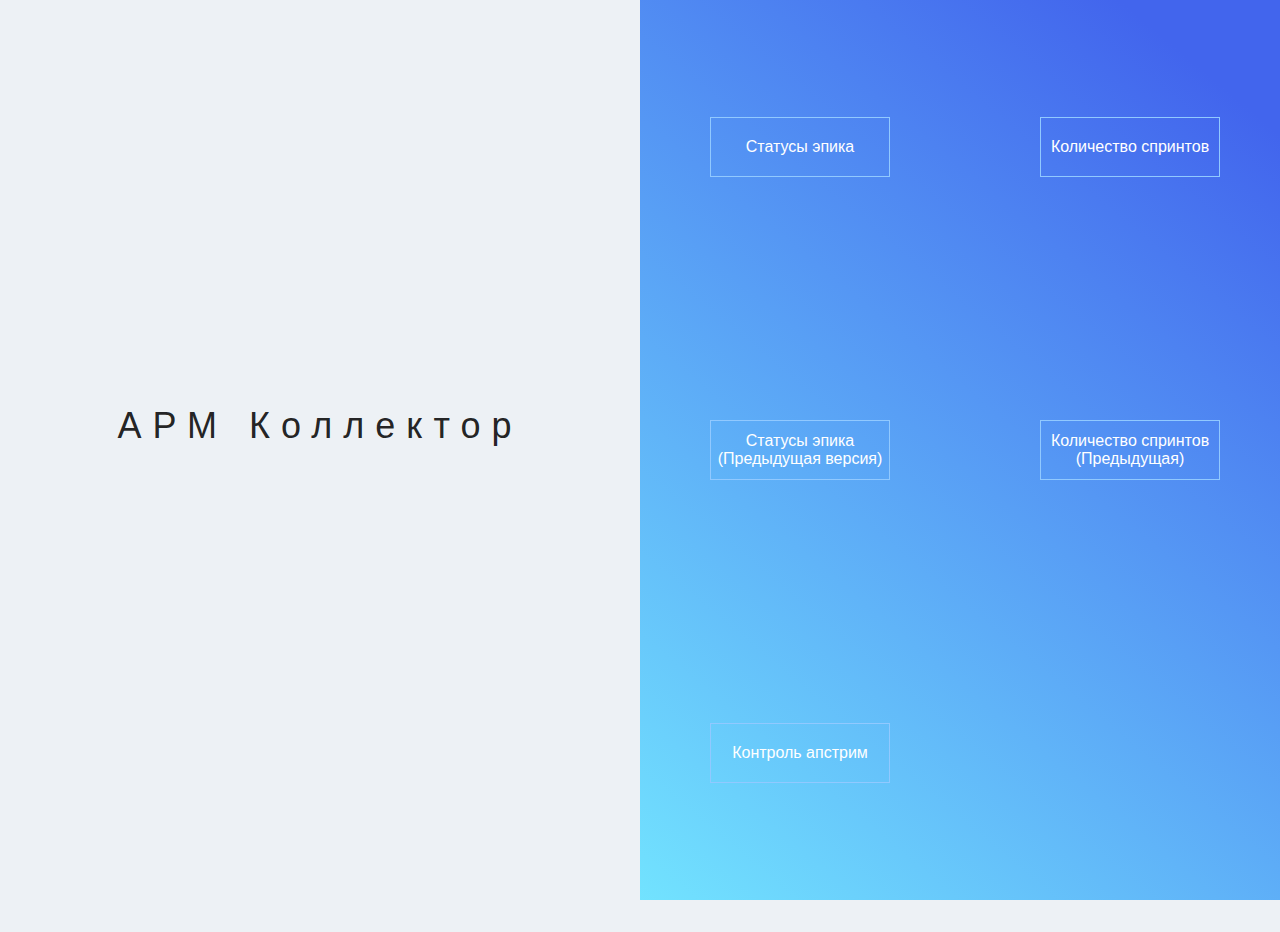
==== index.html @ 29f9ab9c "changed main url for collection metrics script" ====
<!DOCTYPE html>
<html>
<head>
    <meta charset="UTF-8">
    <title>Метрики Коллешен</title>
    <link rel="stylesheet" href="./assets/css/index-styles.css">
</head>
<body>

<div id="root">
    <div class="css-1lqigwm">
         <div class="css-1yeiifd">
            <div class="css-usvplc">
                <div class="css-18u4ih6">АРМ Коллектор</div>
            </div>
            <div class="css-1mnx8d5">
                <div class="container">
                    <div class="center">
                        <div class="btnContainer">
                            <button class="btn" onclick="window.open('https://jira.ftc.ru/rest/scriptrunner/latest/custom/getCollectionMetrics?dateFrom=2023-01-01&dateTo=2023-06-01&size=small&done&report=epicsTimeMetrics', '_blank'); return false;">
                                <svg width="180px" height="60px" viewBox="0 0 180 60" class="border">
                                    <polyline points="179,1 179,59 1,59 1,1 179,1" class="bg-line"/>
                                    <polyline points="179,1 179,59 1,59 1,1 179,1" class="hl-line"/>
                                </svg>
                                <span>Cтатусы эпика</span>
                            </button>
                        </div>
                    </div>
                    <div class="center">
                        <div class="btnContainer">
                            <button class="btn" onclick="window.open('https://jira.ftc.ru/rest/scriptrunner/latest/custom/getCollectionMetrics?report=sprintsInWork', '_blank'); return false;">
                                <svg width="180px" height="60px" viewBox="0 0 180 60" class="border">
                                    <polyline points="179,1 179,59 1,59 1,1 179,1" class="bg-line"/>
                                    <polyline points="179,1 179,59 1,59 1,1 179,1" class="hl-line"/>
                                </svg>
                                <span>Количество спринтов</span>
                            </button>
                        </div>
                    </div>
                    <div class="center">
                        <div class="btnContainer">
                            <button class="btn" onclick="window.open('https://jira.ftc.ru/rest/scriptrunner/latest/custom/getEpicsTimeMetricsCollector?dateFrom=2023-01-01&dateTo=2023-06-01&size=small&done', '_blank'); return false;">
                                <svg width="180px" height="60px" viewBox="0 0 180 60" class="border">
                                    <polyline points="179,1 179,59 1,59 1,1 179,1" class="bg-line"/>
                                    <polyline points="179,1 179,59 1,59 1,1 179,1" class="hl-line"/>
                                </svg>
                                <span>Статусы эпика (Предыдущая версия)</span>
                            </button>
                        </div>
                    </div>
                    <div class="center">
                        <div class="btnContainer">
                            <button class="btn" onclick="window.open('https://jira.ftc.ru/rest/scriptrunner/latest/custom/getSprintsInWorkCollector', '_blank'); return false;">
                                <svg width="180px" height="60px" viewBox="0 0 180 60" class="border">
                                    <polyline points="179,1 179,59 1,59 1,1 179,1" class="bg-line"/>
                                    <polyline points="179,1 179,59 1,59 1,1 179,1" class="hl-line"/>
                                </svg>
                                <span>Количество спринтов (Предыдущая)</span>
                            </button>
                        </div>
                    </div>
                    <div class="center">
                        <div class="btnContainer">
                            <button class="btn" onclick="window.open('https://jira.ftc.ru/rest/scriptrunner/latest/custom/getCollectionUpStream', '_blank'); return false;">
                                <svg width="180px" height="60px" viewBox="0 0 180 60" class="border">
                                    <polyline points="179,1 179,59 1,59 1,1 179,1" class="bg-line"/>
                                    <polyline points="179,1 179,59 1,59 1,1 179,1" class="hl-line"/>
                                </svg>
                                <span>Контроль апстрим</span>
                            </button>
                        </div>
                    </div>
                </div>
            </div>
        </div>
    </div>
</div>

</body>
</html>
---- assets/css/index-styles.css ----
body {
    margin: 0px;
    color: rgba(0, 0, 0, 0.87);
    font-family: Roboto, Helvetica, Arial, sans-serif;
    font-weight: 400;
    font-size: 1rem;
    line-height: 1.5;
    letter-spacing: 0.00938em;
    background-color: rgb(237, 241, 245);
}
div {
    display: block;
}
*, ::before, ::after {
    box-sizing_: inherit;
}
.css-1lqigwm {
    width: 100%;
    min-width: 946px;
    min-height: 100vh;
    position: relative;
    overflow-x: clip;
    padding-bottom: 32px;
}
.css-1yeiifd {
    display: flex;
    height: 100vh;
}
.css-usvplc {
    display: flex;
    align-items: center;
    justify-content: center;
    width: 50%;
    flex-direction: column;
}
.css-1mnx8d5 {
    background: linear-gradient(39.84deg, rgb(115, 230, 255) -2.42%, rgb(66, 101, 237) 90.63%);
    width: 50%;
}
.css-18u4ih6 {
    letter-spacing: 11px;
    font-size: 36px;
    line-height: 42px;
    color: rgba(0, 0, 0, 0.87);
    margin-bottom: 48px;
}
.container {
    width: 100%;
    height: 100%;
    position: relative;
    justify-content_: center;
    align-items: center;
    display: grid;
    grid-template-rows: repreat(3, 1fr);
    grid-template-columns: repeat(2, 50%);
    grid-gap: 10px;
}
.center {
    width: 100%;
    height: 100%;
    display: flex;
    justify-content: center;
    align-items: center;
}
.btnContainer {
    width: 180px;
    height: 60px;
    position: relative;
}
.btn {
    width: 180px;
    height: 60px;
    cursor: pointer;
    background: transparent;
    border: 1px solid #91C9FF;
    outline: none;
    transition: 1s ease-in-out;
}
svg {
    position: absolute;
    left: 0;
    top: 0;
    fill: none;
    stroke: #fff;
    stroke-dasharray: 150 480;
    stroke-dashoffset: 150;
    transition: 1s ease-in-out;
}
.btn:hover {
    transition: 1s ease-in-out;
    background: #4F95DA;
}
.btn:hover svg {
    stroke-dashoffset: -480;
}
.btn span {
    color: white;
    font-size: 16px;
    font-weight: 100;
}
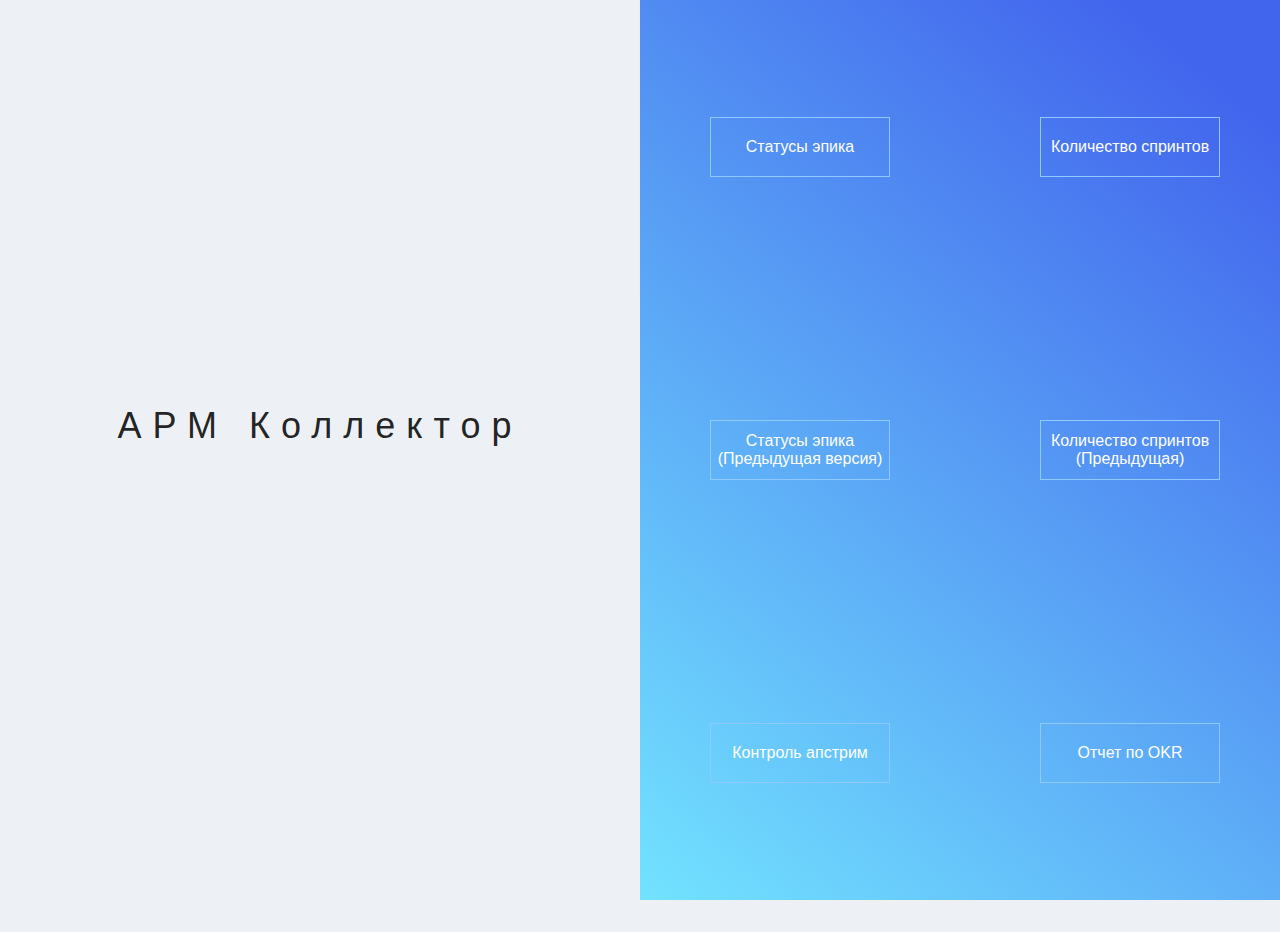
==== commit 73ed3fcf: "added button to the report "Отчет по OKR"" ====
--- a/index.html
+++ b/index.html
@@ -70,6 +70,17 @@
                             </button>
                         </div>
                     </div>
+                    <div class="center">
+                        <div class="btnContainer">
+                            <button class="btn" onclick="window.open('https://jira.ftc.ru/rest/scriptrunner/latest/custom/getOKRReport2', '_blank'); return false;">
+                                <svg width="180px" height="60px" viewBox="0 0 180 60" class="border">
+                                    <polyline points="179,1 179,59 1,59 1,1 179,1" class="bg-line"/>
+                                    <polyline points="179,1 179,59 1,59 1,1 179,1" class="hl-line"/>
+                                </svg>
+                                <span>Отчет по OKR</span>
+                            </button>
+                        </div>
+                    </div>
                 </div>
             </div>
         </div>
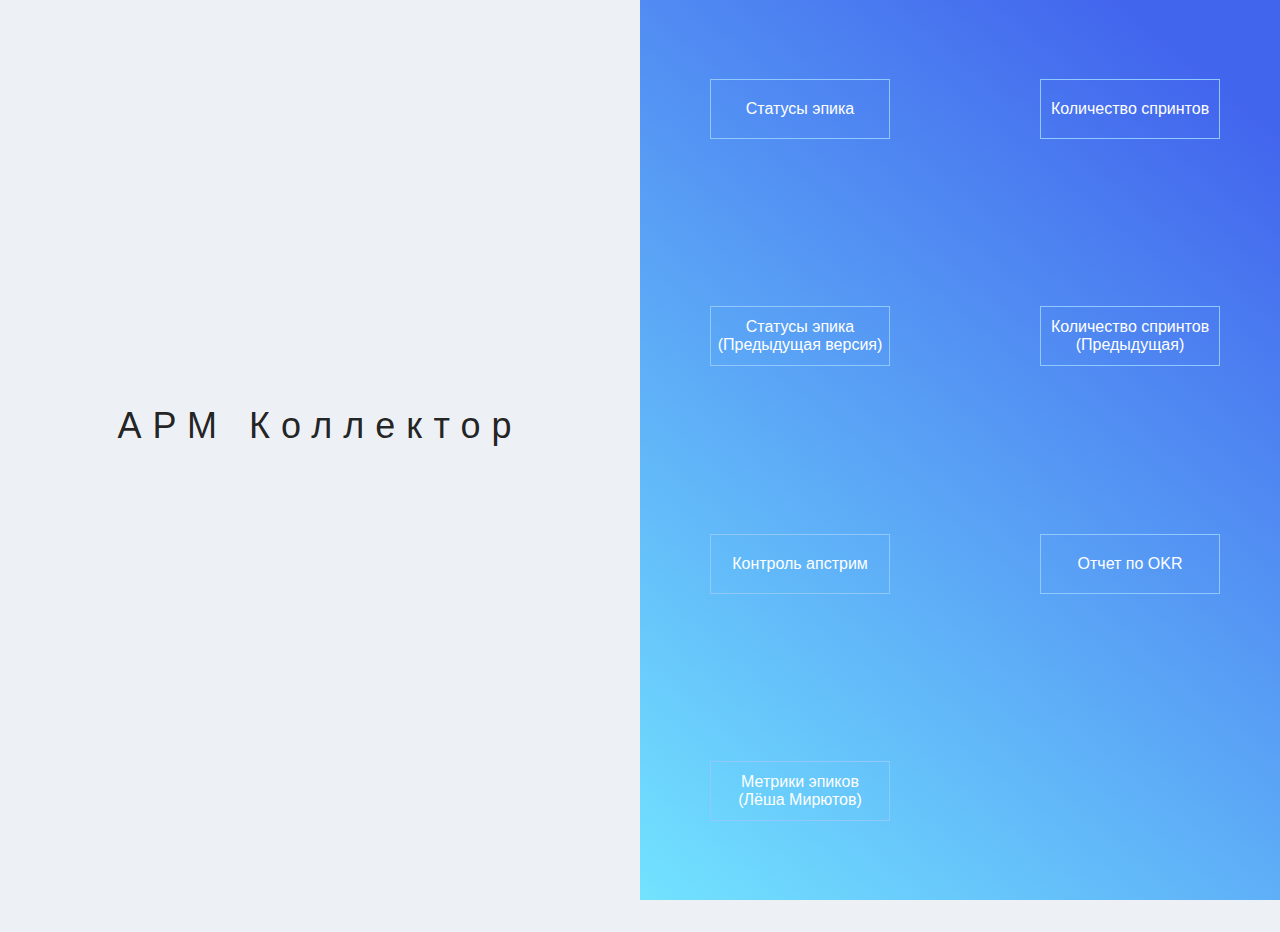
==== commit 53ccdb7f: "added a link to new report from Alexey Mirutov to the dashboard" ====
--- a/index.html
+++ b/index.html
@@ -4,6 +4,7 @@
     <meta charset="UTF-8">
     <title>Метрики Коллешен</title>
     <link rel="stylesheet" href="./assets/css/index-styles.css">
+    <script type='text/javascript' src='./assets/js/index-js.js'></script>
 </head>
 <body>
 
@@ -17,7 +18,7 @@
                 <div class="container">
                     <div class="center">
                         <div class="btnContainer">
-                            <button class="btn" onclick="window.open('https://jira.ftc.ru/rest/scriptrunner/latest/custom/getCollectionMetrics?dateFrom=2023-01-01&dateTo=2023-06-01&size=small&done&report=epicsTimeMetrics', '_blank'); return false;">
+                            <button class="btn" onclick="gotoCollectionMetrics('epicsTimeMetrics');">
                                 <svg width="180px" height="60px" viewBox="0 0 180 60" class="border">
                                     <polyline points="179,1 179,59 1,59 1,1 179,1" class="bg-line"/>
                                     <polyline points="179,1 179,59 1,59 1,1 179,1" class="hl-line"/>
@@ -28,7 +29,7 @@
                     </div>
                     <div class="center">
                         <div class="btnContainer">
-                            <button class="btn" onclick="window.open('https://jira.ftc.ru/rest/scriptrunner/latest/custom/getCollectionMetrics?report=sprintsInWork', '_blank'); return false;">
+                            <button class="btn" onclick="gotoCollectionMetrics('sprintsInWork');">
                                 <svg width="180px" height="60px" viewBox="0 0 180 60" class="border">
                                     <polyline points="179,1 179,59 1,59 1,1 179,1" class="bg-line"/>
                                     <polyline points="179,1 179,59 1,59 1,1 179,1" class="hl-line"/>
@@ -39,7 +40,7 @@
                     </div>
                     <div class="center">
                         <div class="btnContainer">
-                            <button class="btn" onclick="window.open('https://jira.ftc.ru/rest/scriptrunner/latest/custom/getEpicsTimeMetricsCollector?dateFrom=2023-01-01&dateTo=2023-06-01&size=small&done', '_blank'); return false;">
+                            <button class="btn" onclick="gotoEpicsTimeMetricsCollector_old();">
                                 <svg width="180px" height="60px" viewBox="0 0 180 60" class="border">
                                     <polyline points="179,1 179,59 1,59 1,1 179,1" class="bg-line"/>
                                     <polyline points="179,1 179,59 1,59 1,1 179,1" class="hl-line"/>
@@ -50,7 +51,7 @@
                     </div>
                     <div class="center">
                         <div class="btnContainer">
-                            <button class="btn" onclick="window.open('https://jira.ftc.ru/rest/scriptrunner/latest/custom/getSprintsInWorkCollector', '_blank'); return false;">
+                            <button class="btn" onclick="gotoSprintsInWorkCollector_old()">
                                 <svg width="180px" height="60px" viewBox="0 0 180 60" class="border">
                                     <polyline points="179,1 179,59 1,59 1,1 179,1" class="bg-line"/>
                                     <polyline points="179,1 179,59 1,59 1,1 179,1" class="hl-line"/>
@@ -61,7 +62,7 @@
                     </div>
                     <div class="center">
                         <div class="btnContainer">
-                            <button class="btn" onclick="window.open('https://jira.ftc.ru/rest/scriptrunner/latest/custom/getCollectionUpStream', '_blank'); return false;">
+                            <button class="btn" onclick="gotoCollectionUpStream();">
                                 <svg width="180px" height="60px" viewBox="0 0 180 60" class="border">
                                     <polyline points="179,1 179,59 1,59 1,1 179,1" class="bg-line"/>
                                     <polyline points="179,1 179,59 1,59 1,1 179,1" class="hl-line"/>
@@ -72,12 +73,23 @@
                     </div>
                     <div class="center">
                         <div class="btnContainer">
-                            <button class="btn" onclick="window.open('https://jira.ftc.ru/rest/scriptrunner/latest/custom/getOKRReport2', '_blank'); return false;">
+                            <button class="btn" onclick="gotoOKRReport2();">
                                 <svg width="180px" height="60px" viewBox="0 0 180 60" class="border">
                                     <polyline points="179,1 179,59 1,59 1,1 179,1" class="bg-line"/>
                                     <polyline points="179,1 179,59 1,59 1,1 179,1" class="hl-line"/>
                                 </svg>
                                 <span>Отчет по OKR</span>
+                            </button>
+                        </div>
+                    </div>
+                    <div class="center">
+                        <div class="btnContainer">
+                            <button class="btn" onclick="gotoEpicsTimeMetrics2Collector_Mirutov();">
+                                <svg width="180px" height="60px" viewBox="0 0 180 60" class="border">
+                                    <polyline points="179,1 179,59 1,59 1,1 179,1" class="bg-line"/>
+                                    <polyline points="179,1 179,59 1,59 1,1 179,1" class="hl-line"/>
+                                </svg>
+                                <span>Метрики эпиков (Лёша Мирютов)</span>
                             </button>
                         </div>
                     </div>
--- a/assets/css/index-styles.css
+++ b/assets/css/index-styles.css
@@ -51,7 +51,7 @@
     justify-content_: center;
     align-items: center;
     display: grid;
-    grid-template-rows: repreat(3, 1fr);
+    grid-template-rows: repreat(4, 1fr);
     grid-template-columns: repeat(2, 50%);
     grid-gap: 10px;
 }
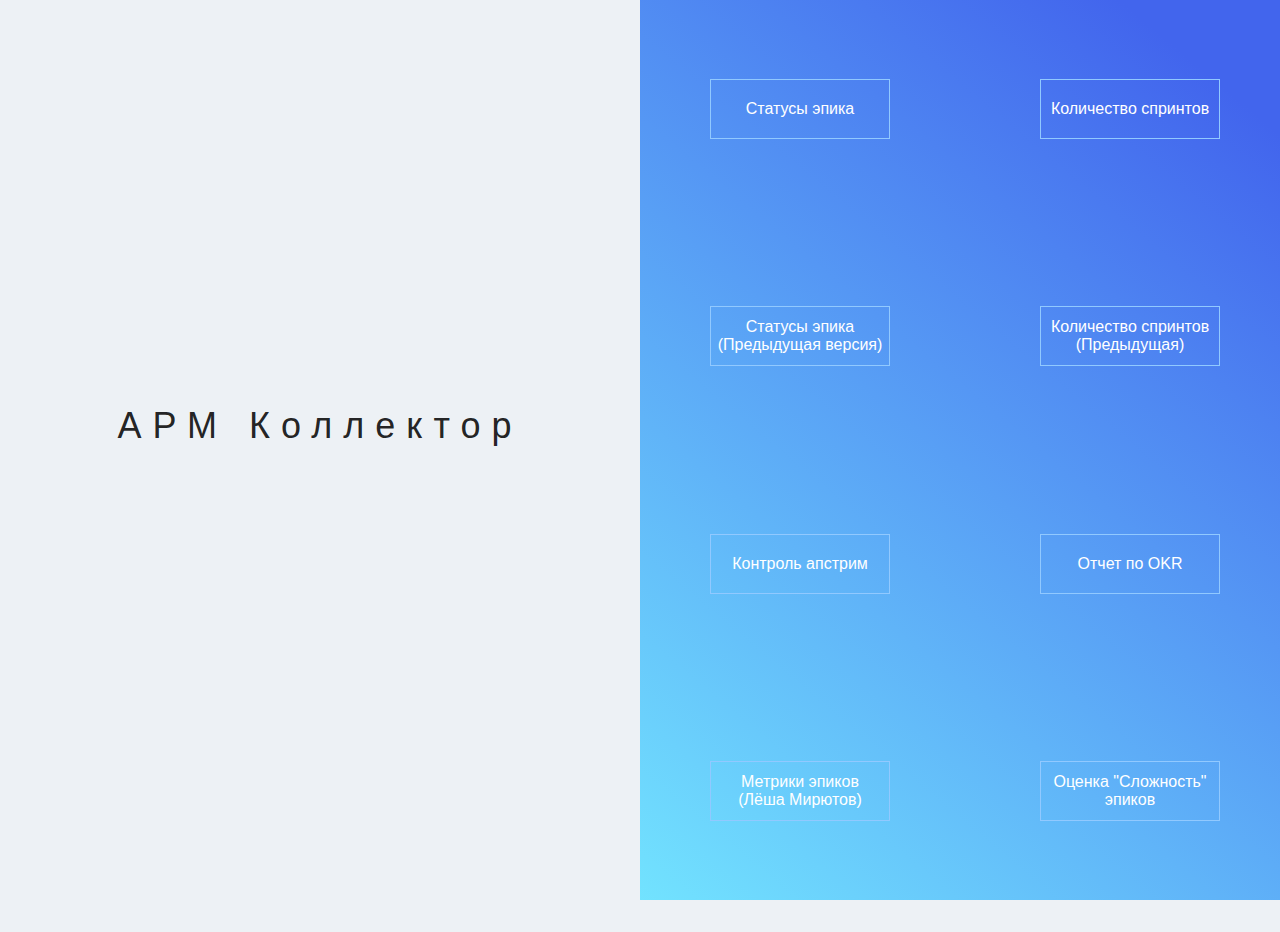
==== commit a35c0fec: "added a new button to the new report: Оценка "Сложность" эпиков" ====
--- a/index.html
+++ b/index.html
@@ -73,7 +73,7 @@
                     </div>
                     <div class="center">
                         <div class="btnContainer">
-                            <button class="btn" onclick="gotoOKRReport2();">
+                            <button class="btn" onclick="gotoOKRReport3();">
                                 <svg width="180px" height="60px" viewBox="0 0 180 60" class="border">
                                     <polyline points="179,1 179,59 1,59 1,1 179,1" class="bg-line"/>
                                     <polyline points="179,1 179,59 1,59 1,1 179,1" class="hl-line"/>
@@ -93,6 +93,17 @@
                             </button>
                         </div>
                     </div>
+                    <div class="center">
+                        <div class="btnContainer">
+                            <button class="btn" onclick="gotoStoryPointsBoard('Коллектор');">
+                                <svg width="180px" height="60px" viewBox="0 0 180 60" class="border">
+                                    <polyline points="179,1 179,59 1,59 1,1 179,1" class="bg-line"/>
+                                    <polyline points="179,1 179,59 1,59 1,1 179,1" class="hl-line"/>
+                                </svg>
+                                <span>Оценка "Сложность" эпиков</span>
+                            </button>
+                        </div>
+                    </div>
                 </div>
             </div>
         </div>
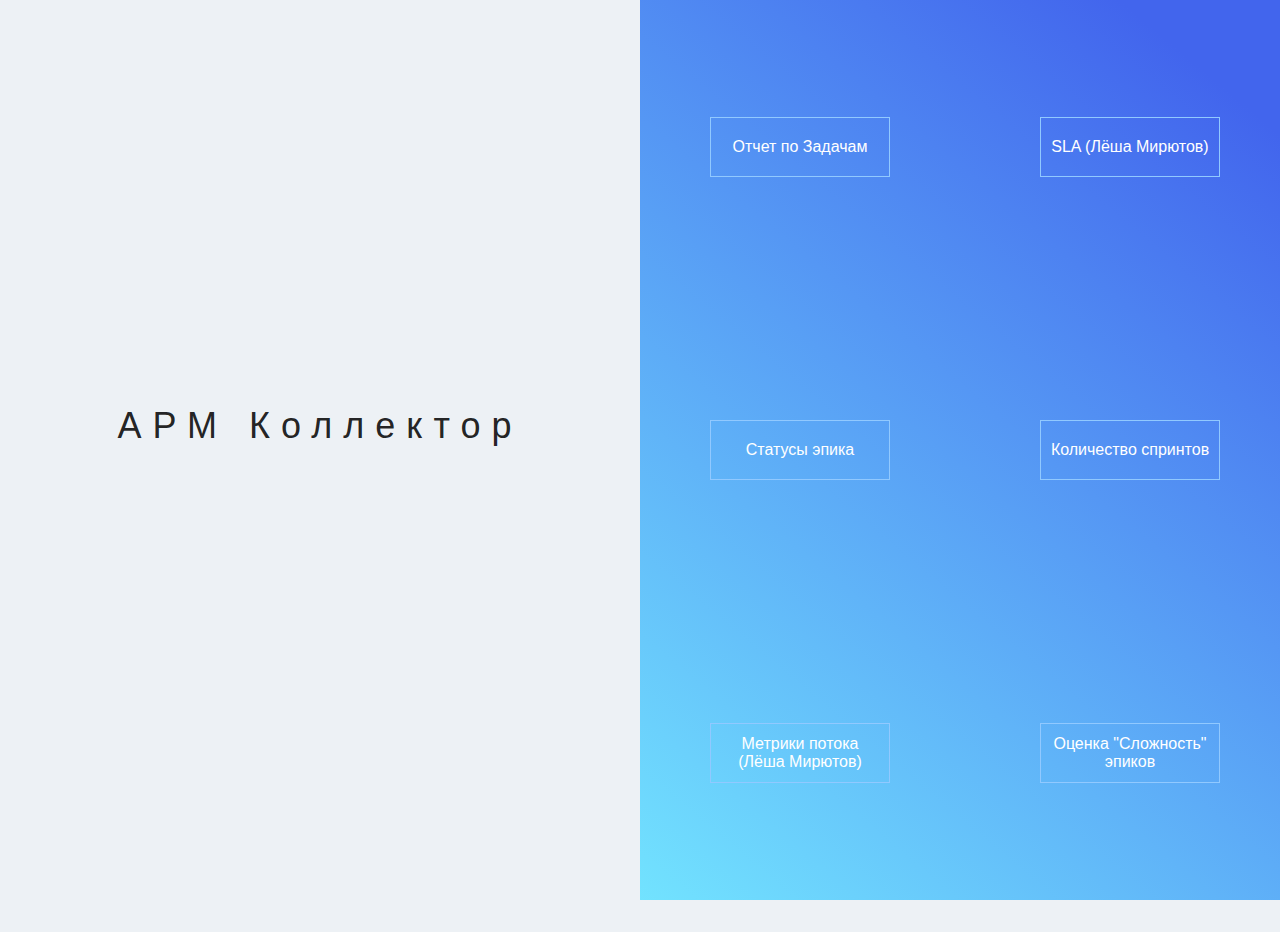
==== commit a61900ca: "updated the index page + added new reports" ====
--- a/index.html
+++ b/index.html
@@ -1,5 +1,5 @@
 <!DOCTYPE html>
-<html>
+<html  lang="ru">
 <head>
     <meta charset="UTF-8">
     <title>Метрики Коллешен</title>
@@ -16,6 +16,29 @@
             </div>
             <div class="css-1mnx8d5">
                 <div class="container">
+                    <div class="center">
+                        <div class="btnContainer">
+                            <button class="btn" onclick="gotoCollectionMetrics('tasksTimeMetrics');">
+                                <svg width="180px" height="60px" viewBox="0 0 180 60" class="border">
+                                    <polyline points="179,1 179,59 1,59 1,1 179,1" class="bg-line"/>
+                                    <polyline points="179,1 179,59 1,59 1,1 179,1" class="hl-line"/>
+                                </svg>
+                                <span>Отчет по Задачам</span>
+                            </button>
+                        </div>
+                    </div>
+                    <div class="center">
+                        <div class="btnContainer">
+                            <button class="btn" onclick="gotoDeptSLA2Collector_Mirutov();">
+                                <svg width="180px" height="60px" viewBox="0 0 180 60" class="border">
+                                    <polyline points="179,1 179,59 1,59 1,1 179,1" class="bg-line"/>
+                                    <polyline points="179,1 179,59 1,59 1,1 179,1" class="hl-line"/>
+                                </svg>
+                                <span>SLA (Лёша Мирютов)</span>
+                            </button>
+                        </div>
+                    </div>
+
                     <div class="center">
                         <div class="btnContainer">
                             <button class="btn" onclick="gotoCollectionMetrics('epicsTimeMetrics');">
@@ -38,7 +61,7 @@
                             </button>
                         </div>
                     </div>
-                    <div class="center">
+ <!--                   <div class="center">
                         <div class="btnContainer">
                             <button class="btn" onclick="gotoEpicsTimeMetricsCollector_old();">
                                 <svg width="180px" height="60px" viewBox="0 0 180 60" class="border">
@@ -82,6 +105,7 @@
                             </button>
                         </div>
                     </div>
+-->
                     <div class="center">
                         <div class="btnContainer">
                             <button class="btn" onclick="gotoEpicsTimeMetrics2Collector_Mirutov();">
@@ -89,7 +113,7 @@
                                     <polyline points="179,1 179,59 1,59 1,1 179,1" class="bg-line"/>
                                     <polyline points="179,1 179,59 1,59 1,1 179,1" class="hl-line"/>
                                 </svg>
-                                <span>Метрики эпиков (Лёша Мирютов)</span>
+                                <span>Метрики потока (Лёша Мирютов)</span>
                             </button>
                         </div>
                     </div>
--- a/assets/css/index-styles.css
+++ b/assets/css/index-styles.css
@@ -51,7 +51,7 @@
     justify-content_: center;
     align-items: center;
     display: grid;
-    grid-template-rows: repreat(4, 1fr);
+    grid-template-rows: repreat(3, 1fr);
     grid-template-columns: repeat(2, 50%);
     grid-gap: 10px;
 }
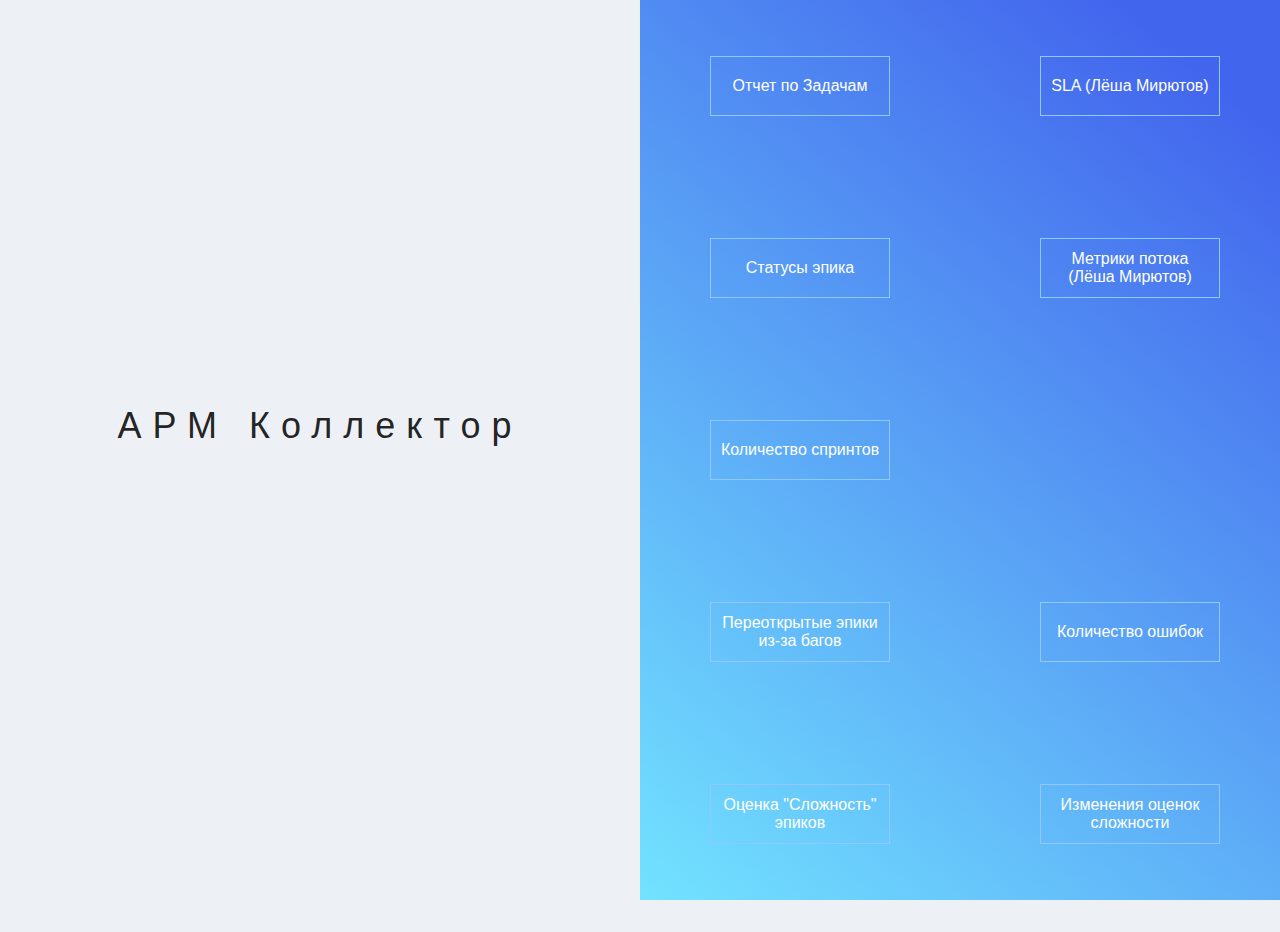
==== commit 2bd60116: "updated the index page + added new reports" ====
--- a/index.html
+++ b/index.html
@@ -18,7 +18,7 @@
                 <div class="container">
                     <div class="center">
                         <div class="btnContainer">
-                            <button class="btn" onclick="gotoCollectionMetrics('tasksTimeMetrics');">
+                            <button class="btn" onclick="gotoCollectionMetricsBoard('tasksTimeMetrics');">
                                 <svg width="180px" height="60px" viewBox="0 0 180 60" class="border">
                                     <polyline points="179,1 179,59 1,59 1,1 179,1" class="bg-line"/>
                                     <polyline points="179,1 179,59 1,59 1,1 179,1" class="hl-line"/>
@@ -29,7 +29,7 @@
                     </div>
                     <div class="center">
                         <div class="btnContainer">
-                            <button class="btn" onclick="gotoDeptSLA2Collector_Mirutov();">
+                            <button class="btn" onclick="gotoDeptSLABoard_Mirutov('Коллектор');">
                                 <svg width="180px" height="60px" viewBox="0 0 180 60" class="border">
                                     <polyline points="179,1 179,59 1,59 1,1 179,1" class="bg-line"/>
                                     <polyline points="179,1 179,59 1,59 1,1 179,1" class="hl-line"/>
@@ -41,7 +41,7 @@
 
                     <div class="center">
                         <div class="btnContainer">
-                            <button class="btn" onclick="gotoCollectionMetrics('epicsTimeMetrics');">
+                            <button class="btn" onclick="gotoCollectionMetricsBoard('epicsTimeMetrics');">
                                 <svg width="180px" height="60px" viewBox="0 0 180 60" class="border">
                                     <polyline points="179,1 179,59 1,59 1,1 179,1" class="bg-line"/>
                                     <polyline points="179,1 179,59 1,59 1,1 179,1" class="hl-line"/>
@@ -52,7 +52,19 @@
                     </div>
                     <div class="center">
                         <div class="btnContainer">
-                            <button class="btn" onclick="gotoCollectionMetrics('sprintsInWork');">
+                            <button class="btn" onclick="gotoFlowTimeMetricsBoard_Mirutov('Коллектор');">
+                                <svg width="180px" height="60px" viewBox="0 0 180 60" class="border">
+                                    <polyline points="179,1 179,59 1,59 1,1 179,1" class="bg-line"/>
+                                    <polyline points="179,1 179,59 1,59 1,1 179,1" class="hl-line"/>
+                                </svg>
+                                <span>Метрики потока (Лёша Мирютов)</span>
+                            </button>
+                        </div>
+                    </div>
+
+                    <div class="center">
+                        <div class="btnContainer">
+                            <button class="btn" onclick="gotoCollectionMetricsBoard('sprintsInWork');">
                                 <svg width="180px" height="60px" viewBox="0 0 180 60" class="border">
                                     <polyline points="179,1 179,59 1,59 1,1 179,1" class="bg-line"/>
                                     <polyline points="179,1 179,59 1,59 1,1 179,1" class="hl-line"/>
@@ -61,6 +73,59 @@
                             </button>
                         </div>
                     </div>
+                    <div class="center">
+                        <div class="btnContainer">
+                        </div>
+                    </div>
+
+
+                    <div class="center">
+                        <div class="btnContainer">
+                            <button class="btn" onclick="gotoReopenedBoard_Mirutov('Коллектор');">
+                                <svg width="180px" height="60px" viewBox="0 0 180 60" class="border">
+                                    <polyline points="179,1 179,59 1,59 1,1 179,1" class="bg-line"/>
+                                    <polyline points="179,1 179,59 1,59 1,1 179,1" class="hl-line"/>
+                                </svg>
+                                <span>Переоткрытые эпики из-за багов</span>
+                            </button>
+                        </div>
+                    </div>
+                    <div class="center">
+                        <div class="btnContainer">
+                            <button class="btn" onclick="gotoQualityBoard_Mirutov('Коллектор');">
+                                <svg width="180px" height="60px" viewBox="0 0 180 60" class="border">
+                                    <polyline points="179,1 179,59 1,59 1,1 179,1" class="bg-line"/>
+                                    <polyline points="179,1 179,59 1,59 1,1 179,1" class="hl-line"/>
+                                </svg>
+                                <span>Количество ошибок</span>
+                            </button>
+                        </div>
+                    </div>
+
+                    <div class="center">
+                        <div class="btnContainer">
+                            <button class="btn" onclick="gotoStoryPointsBoard_Mirutov('Коллектор');">
+                                <svg width="180px" height="60px" viewBox="0 0 180 60" class="border">
+                                    <polyline points="179,1 179,59 1,59 1,1 179,1" class="bg-line"/>
+                                    <polyline points="179,1 179,59 1,59 1,1 179,1" class="hl-line"/>
+                                </svg>
+                                <span>Оценка "Сложность" эпиков</span>
+                            </button>
+                        </div>
+                    </div>
+                    <div class="center">
+                        <div class="btnContainer">
+                            <button class="btn" onclick="gotoChangingDifficultyScoreBoard_Mirutov('Коллектор');">
+                                <svg width="180px" height="60px" viewBox="0 0 180 60" class="border">
+                                    <polyline points="179,1 179,59 1,59 1,1 179,1" class="bg-line"/>
+                                    <polyline points="179,1 179,59 1,59 1,1 179,1" class="hl-line"/>
+                                </svg>
+                                <span>Изменения оценок сложности</span>
+                            </button>
+                        </div>
+                    </div>
+
+
  <!--                   <div class="center">
                         <div class="btnContainer">
                             <button class="btn" onclick="gotoEpicsTimeMetricsCollector_old();">
@@ -106,28 +171,8 @@
                         </div>
                     </div>
 -->
-                    <div class="center">
-                        <div class="btnContainer">
-                            <button class="btn" onclick="gotoEpicsTimeMetrics2Collector_Mirutov();">
-                                <svg width="180px" height="60px" viewBox="0 0 180 60" class="border">
-                                    <polyline points="179,1 179,59 1,59 1,1 179,1" class="bg-line"/>
-                                    <polyline points="179,1 179,59 1,59 1,1 179,1" class="hl-line"/>
-                                </svg>
-                                <span>Метрики потока (Лёша Мирютов)</span>
-                            </button>
-                        </div>
-                    </div>
-                    <div class="center">
-                        <div class="btnContainer">
-                            <button class="btn" onclick="gotoStoryPointsBoard('Коллектор');">
-                                <svg width="180px" height="60px" viewBox="0 0 180 60" class="border">
-                                    <polyline points="179,1 179,59 1,59 1,1 179,1" class="bg-line"/>
-                                    <polyline points="179,1 179,59 1,59 1,1 179,1" class="hl-line"/>
-                                </svg>
-                                <span>Оценка "Сложность" эпиков</span>
-                            </button>
-                        </div>
-                    </div>
+
+
                 </div>
             </div>
         </div>
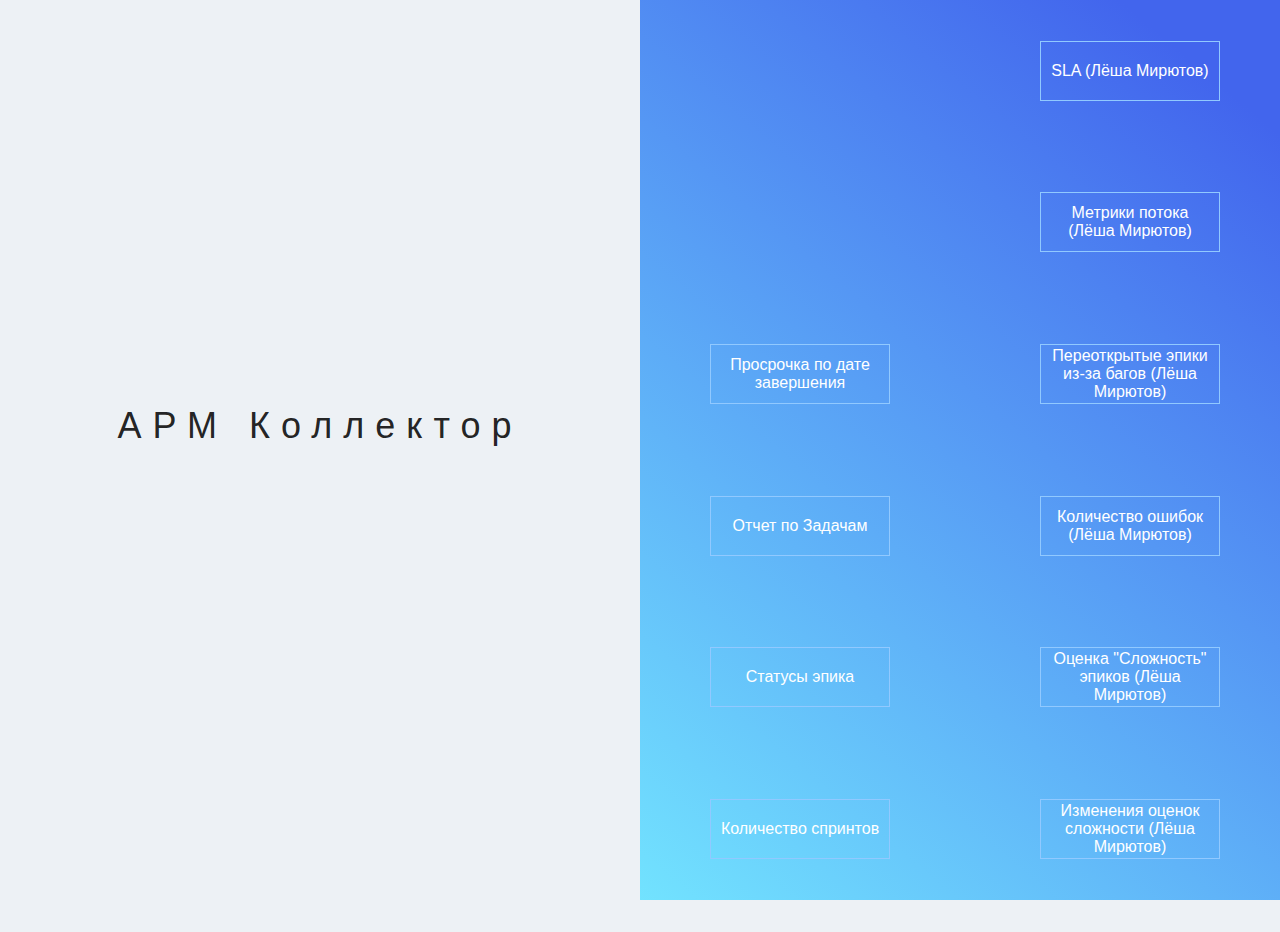
==== commit 4ee49944: "updated the index page + added new reports (=checkFinishDate)" ====
--- a/index.html
+++ b/index.html
@@ -18,6 +18,61 @@
                 <div class="container">
                     <div class="center">
                         <div class="btnContainer">
+                        </div>
+                    </div>
+                    <div class="center">
+                        <div class="btnContainer">
+                            <button class="btn" onclick="gotoDeptSLABoard_Mirutov('Коллектор');">
+                                <svg width="180px" height="60px" viewBox="0 0 180 60" class="border">
+                                    <polyline points="179,1 179,59 1,59 1,1 179,1" class="bg-line"/>
+                                    <polyline points="179,1 179,59 1,59 1,1 179,1" class="hl-line"/>
+                                </svg>
+                                <span>SLA (Лёша Мирютов)</span>
+                            </button>
+                        </div>
+                    </div>
+
+                    <div class="center">
+                        <div class="btnContainer">
+                        </div>
+                    </div>
+                    <div class="center">
+                        <div class="btnContainer">
+                            <button class="btn" onclick="gotoFlowTimeMetricsBoard_Mirutov('Коллектор');">
+                                <svg width="180px" height="60px" viewBox="0 0 180 60" class="border">
+                                    <polyline points="179,1 179,59 1,59 1,1 179,1" class="bg-line"/>
+                                    <polyline points="179,1 179,59 1,59 1,1 179,1" class="hl-line"/>
+                                </svg>
+                                <span>Метрики потока (Лёша Мирютов)</span>
+                            </button>
+                        </div>
+                    </div>
+
+                    <div class="center">
+                        <div class="btnContainer">
+                            <button class="btn" onclick="gotoCollectionMetricsBoard('checkFinishDate');">
+                                <svg width="180px" height="60px" viewBox="0 0 180 60" class="border">
+                                    <polyline points="179,1 179,59 1,59 1,1 179,1" class="bg-line"/>
+                                    <polyline points="179,1 179,59 1,59 1,1 179,1" class="hl-line"/>
+                                </svg>
+                                <span>Просрочка по дате завершения</span>
+                            </button>
+                        </div>
+                    </div>
+                    <div class="center">
+                        <div class="btnContainer">
+                            <button class="btn" onclick="gotoReopenedBoard_Mirutov('Коллектор');">
+                                <svg width="180px" height="60px" viewBox="0 0 180 60" class="border">
+                                    <polyline points="179,1 179,59 1,59 1,1 179,1" class="bg-line"/>
+                                    <polyline points="179,1 179,59 1,59 1,1 179,1" class="hl-line"/>
+                                </svg>
+                                <span>Переоткрытые эпики из-за багов (Лёша Мирютов)</span>
+                            </button>
+                        </div>
+                    </div>
+
+                    <div class="center">
+                        <div class="btnContainer">
                             <button class="btn" onclick="gotoCollectionMetricsBoard('tasksTimeMetrics');">
                                 <svg width="180px" height="60px" viewBox="0 0 180 60" class="border">
                                     <polyline points="179,1 179,59 1,59 1,1 179,1" class="bg-line"/>
@@ -29,12 +84,12 @@
                     </div>
                     <div class="center">
                         <div class="btnContainer">
-                            <button class="btn" onclick="gotoDeptSLABoard_Mirutov('Коллектор');">
+                            <button class="btn" onclick="gotoQualityBoard_Mirutov('Коллектор');">
                                 <svg width="180px" height="60px" viewBox="0 0 180 60" class="border">
                                     <polyline points="179,1 179,59 1,59 1,1 179,1" class="bg-line"/>
                                     <polyline points="179,1 179,59 1,59 1,1 179,1" class="hl-line"/>
                                 </svg>
-                                <span>SLA (Лёша Мирютов)</span>
+                                <span>Количество ошибок (Лёша Мирютов)</span>
                             </button>
                         </div>
                     </div>
@@ -52,12 +107,12 @@
                     </div>
                     <div class="center">
                         <div class="btnContainer">
-                            <button class="btn" onclick="gotoFlowTimeMetricsBoard_Mirutov('Коллектор');">
+                            <button class="btn" onclick="gotoStoryPointsBoard_Mirutov('Коллектор');">
                                 <svg width="180px" height="60px" viewBox="0 0 180 60" class="border">
                                     <polyline points="179,1 179,59 1,59 1,1 179,1" class="bg-line"/>
                                     <polyline points="179,1 179,59 1,59 1,1 179,1" class="hl-line"/>
                                 </svg>
-                                <span>Метрики потока (Лёша Мирютов)</span>
+                                <span>Оценка "Сложность" эпиков (Лёша Мирютов)</span>
                             </button>
                         </div>
                     </div>
@@ -75,52 +130,12 @@
                     </div>
                     <div class="center">
                         <div class="btnContainer">
-                        </div>
-                    </div>
-
-
-                    <div class="center">
-                        <div class="btnContainer">
-                            <button class="btn" onclick="gotoReopenedBoard_Mirutov('Коллектор');">
-                                <svg width="180px" height="60px" viewBox="0 0 180 60" class="border">
-                                    <polyline points="179,1 179,59 1,59 1,1 179,1" class="bg-line"/>
-                                    <polyline points="179,1 179,59 1,59 1,1 179,1" class="hl-line"/>
-                                </svg>
-                                <span>Переоткрытые эпики из-за багов</span>
-                            </button>
-                        </div>
-                    </div>
-                    <div class="center">
-                        <div class="btnContainer">
-                            <button class="btn" onclick="gotoQualityBoard_Mirutov('Коллектор');">
-                                <svg width="180px" height="60px" viewBox="0 0 180 60" class="border">
-                                    <polyline points="179,1 179,59 1,59 1,1 179,1" class="bg-line"/>
-                                    <polyline points="179,1 179,59 1,59 1,1 179,1" class="hl-line"/>
-                                </svg>
-                                <span>Количество ошибок</span>
-                            </button>
-                        </div>
-                    </div>
-
-                    <div class="center">
-                        <div class="btnContainer">
-                            <button class="btn" onclick="gotoStoryPointsBoard_Mirutov('Коллектор');">
-                                <svg width="180px" height="60px" viewBox="0 0 180 60" class="border">
-                                    <polyline points="179,1 179,59 1,59 1,1 179,1" class="bg-line"/>
-                                    <polyline points="179,1 179,59 1,59 1,1 179,1" class="hl-line"/>
-                                </svg>
-                                <span>Оценка "Сложность" эпиков</span>
-                            </button>
-                        </div>
-                    </div>
-                    <div class="center">
-                        <div class="btnContainer">
                             <button class="btn" onclick="gotoChangingDifficultyScoreBoard_Mirutov('Коллектор');">
                                 <svg width="180px" height="60px" viewBox="0 0 180 60" class="border">
                                     <polyline points="179,1 179,59 1,59 1,1 179,1" class="bg-line"/>
                                     <polyline points="179,1 179,59 1,59 1,1 179,1" class="hl-line"/>
                                 </svg>
-                                <span>Изменения оценок сложности</span>
+                                <span>Изменения оценок сложности (Лёша Мирютов)</span>
                             </button>
                         </div>
                     </div>
